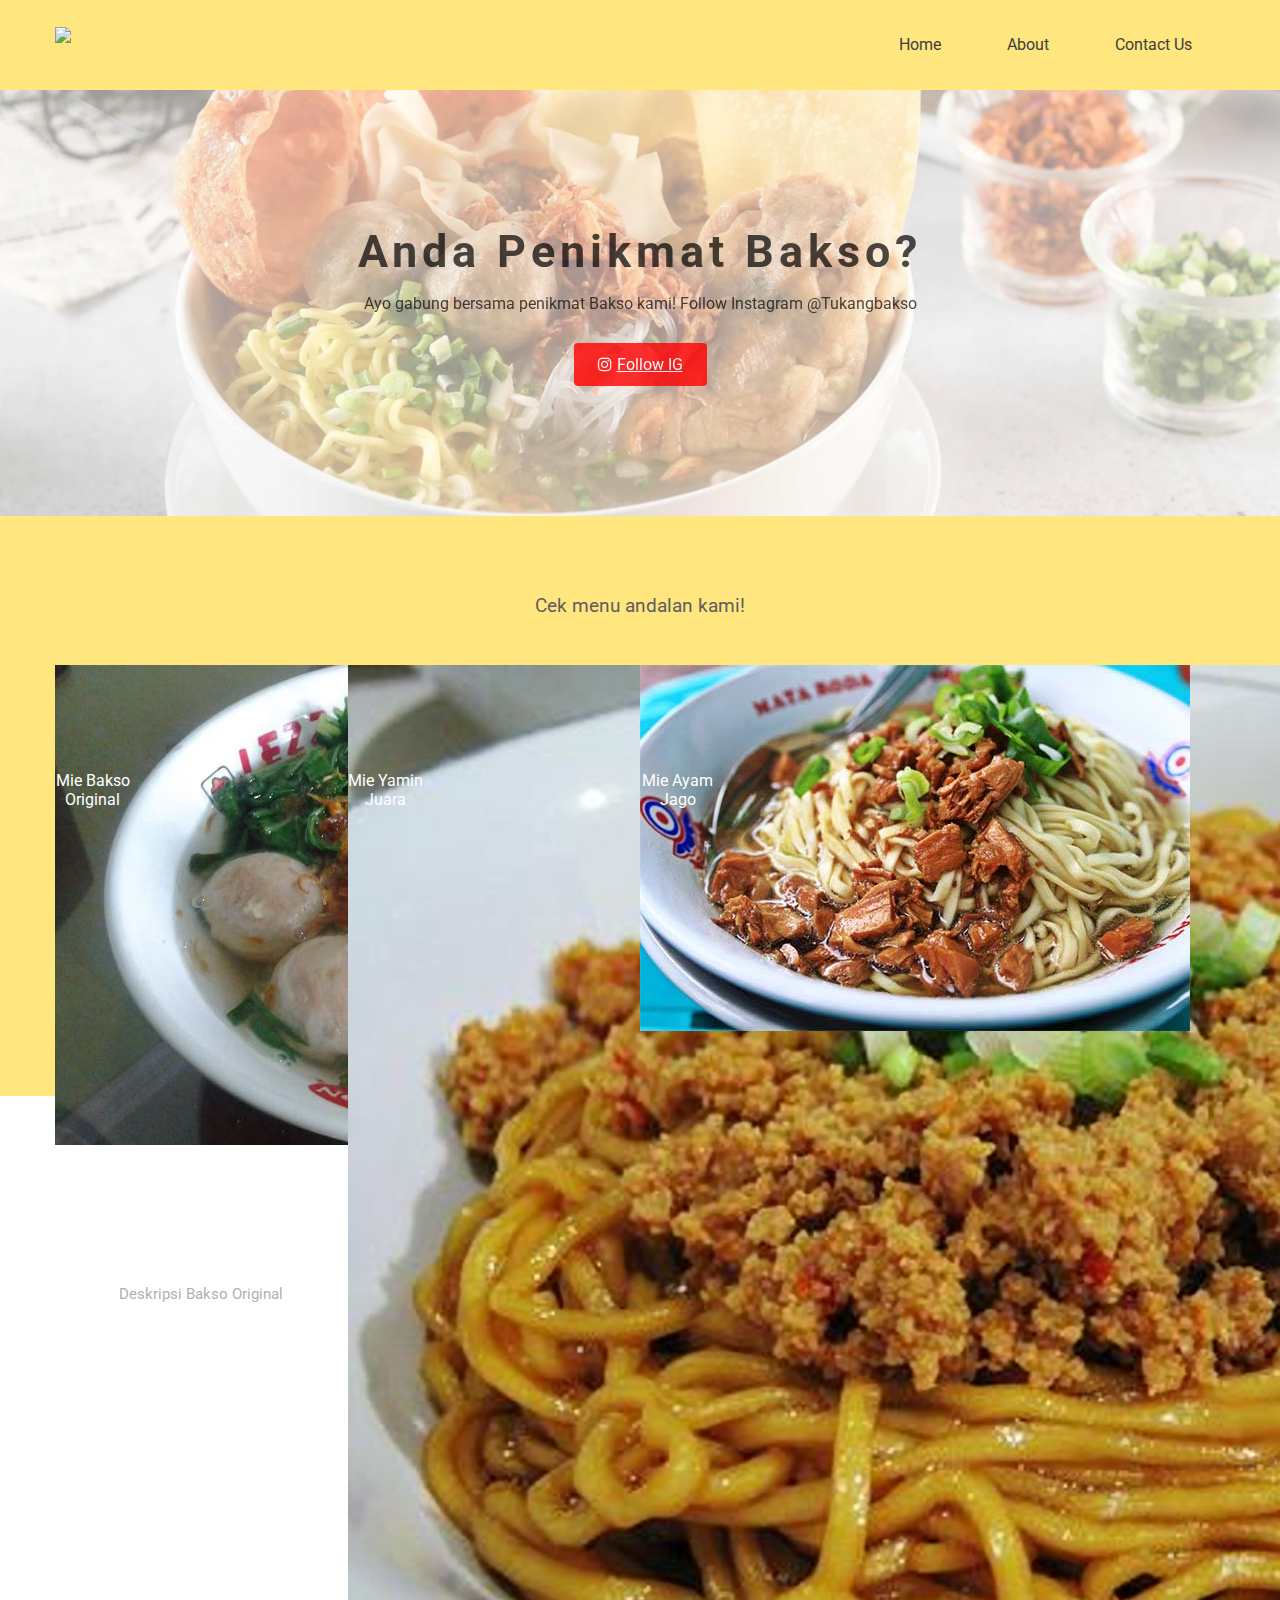
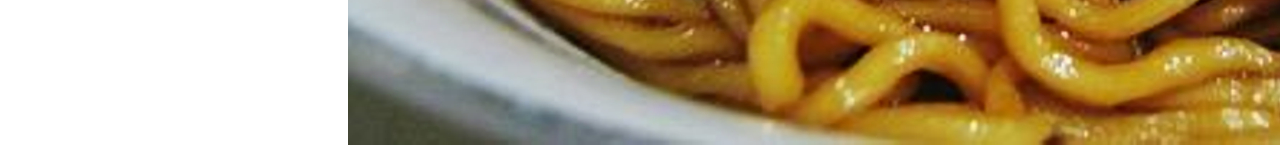
==== index.html @ d098bbc7 "Rename index (1).html to index.html" ====
<!DOCTYPE html>
<html>
  <head>
    <meta charset="utf-8">
    <meta name="viewport" content="width=device-width, initial-scale=1.0">
    <link href="https://fonts.googleapis.com/css2?family=Roboto:ital,wght@0,300;0,400;0,500;1,300;1,400;1,500&display=swap" rel="stylesheet">
    <title>Tukang Bakso</title>
    <link rel="stylesheet" href="stylesheet.css">
    <link rel="stylesheet" href="//maxcdn.bootstrapcdn.com/font-awesome/4.3.0/css/font-awesome.min.css">
  </head>
  <body>
  
  <!-- Awal Bagian Header -->
  <header>
    <div class="container">
      <div class="header-left">
        <img class="logo" src="https://raw.githubusercontent.com/aasyhadi/belajar-git/main/logo_tb.png">
      </div>
      <div class="header-right">
        <a href="#">Home</a>
        <a href="#">About</a>
        <a href="#">Contact Us</a>
      </div>
    </div>
  </header>
  <!-- Akhir Bagian Header -->
  
  <!-- Awal Bagian Hero -->
     <div class="top-wrapper">
        <div class="container">
          <h3>Anda Penikmat Bakso?</h3>
          <p>Ayo gabung bersama penikmat Bakso kami! Follow Instagram @Tukangbakso</p>
          <div class="btn-wrapper">
            <a href="#" class="btn follow"><span class="fa fa-instagram"></span>Follow IG</a>
          </div>
        </div>
     </div>
  <!-- Akhir Bagian Hero -->

  <!-- Awal Bagian Menu Bakso -->
      <div class="menu-wrapper">
        <div class="container">
          <div class="heading">
            <h3>Cek menu andalan kami!</h3>
          </div>
          <div class="menus">
            <div class="menu">
              <div class="menu-icon">
                <img src="Bakso 1.jpg" alt="Image">
                <p>Mie Bakso Original</p>
              </div>
              <p class="txt-contents">Deskripsi Bakso Original</p>
            </div>
            <div class="menu">
              <div class="menu-icon">
                <img src="Yamin.jpg" alt="Image">
                <p>Mie Yamin Juara</p>
              </div>
              <p class="txt-contents">Deskripsi Mie Yamin</p>
            </div>
            <div class="menu">
              <div class="menu-icon">
                <img src="mieayam.jpg" alt="Image">
                <p>Mie Ayam Jago</p>
              </div>
              <p class="txt-contents">Deskripsi Mie Ayam</p>
            </div>

          </div>
        </div>



      </div>
  <!-- Akhir Bagian Menu Bakso -->

  <!-- Awal Bagian Footer -->
	<div class="footer">
		<div class="footer-logo">ALAMAT KEDAI: </div>
		<div class="footer-content">
            <img src="https://stroke-education.org.uk/wp-content/uploads/500x250.gif">
			<p>KEDAI TUKANG BAKSO <br><br>
                Jalan Sudirman No. B12 Kelurahan Thehok, Kecamatan Beringin, Kota Jambi, Provinsi Jambi Kode Pos 36124</p>
		</div>
        <div class="footer-bottom">
            <p>Copyright (c) 2021. DTS Kelompok E14</p>
        </div>
	</div>
  <!-- Akhir Bagian Footer -->

  </body>
</html>
---- stylesheet.css ----
body {
    margin: 0;
    font-family: "roboto", sans-serif;
}

.container {
    max-width: 1170px;
    padding: 0 15px;
    margin: 0 auto;
}

header {
    height: 90px;
    width: 100%;
    background-color: #FFE67F;
    margin-top: 0;
    position:fixed;
    top:0;
    z-index:10;
}

.header-left {
    float: left;
}

.logo {
    width: 264px;
    padding-top: 27px;
}

.header-right {
    float: right;
    font-size: 16px;
}

.header-right a {
    line-height: 23px;
    padding: 33px 33px;
    color: #3D3D3D;
    display: block;
    float: left;
    transition: all 0.5s;
    text-decoration: none;
}

.header-right a:hover {
    background-color: rgba(255, 166, 0, 0.3);
}

.top-wrapper{
    padding: 180px 0 100px 0;
    background-image: url(Hero.svg);
    background-size: cover;
    color: black;
    text-align: center;
}

.top-wrapper h3 {
    opacity: 0.7;
    font-size: 45px;
    letter-spacing: 5px;
    margin-bottom: 10px;
  }
  
  .top-wrapper p {
    opacity: 0.7;
    margin-bottom: 3px;
  }
  
  .btn-wrapper {
    margin: 30px 0;
  }
  
  .follow {
    background-color: red;
  }

  .btn {
    padding: 12px 24px;
    color: white;
    display: inline-block;
    opacity: 0.8;
    border-radius: 4px;
  }
  
  .btn:hover {
    opacity: 1;
  }
  
  .fa {
    margin-right: 5px;
  }

  .menu-wrapper {
    height: 500px;
    padding-bottom: 80px;
    background-color: #FFE67F; 
    text-align: center;
  }
  
  .heading {
    padding-top: 60px;
    padding-bottom: 30px;
    color: #5f5d60;
  }
  
  .heading h2 {
    font-weight: normal;
  }
  
  .menu {
    float: left;
    width: 25%;
  }
  
  .menu-icon {
    position: relative;
    height: 600px;
    width: 300px;
  }
  
  .menu-icon p {
    position: absolute;
    top: 90px;
    width: 25%;
    color: white;
  }
  
  .txt-contents {
    width: 80%;
    display: inline-block;
    margin-top: 20px;
    font-size: 15px;
    color: #b3aeb5;
  }
  
  .heading h3 {
    font-weight: normal;
.footer {
    position: absolute;
    height: 437px;
    left: 0px;
    right: 0px;
    top: 1087px;
}
.footer-logo {
    position: absolute;
    height: 30px;
    left:0px;
    right:0px;
    top: 1087px;
	font-size: 26px;
    text-align: center;
}
.footer-content img {
    position:absolute;
    width: 500px;
    height: 250px;
    left: 150px;
    top: 1151px;
}
.footer-content p {
    position: absolute;
    width: 357px;
    height: 142px;
    left: 700px;
    top: 1180px;
    font-size:20px;
}
.footer-bottom {
    position:absolute;
    top:1464px;
    left:0px;
    right:0px;
    height:60px;
	background-color: #CCCCCC;
}
.footer-bottom P {
	font-size: 18px;
    text-align: center;
}
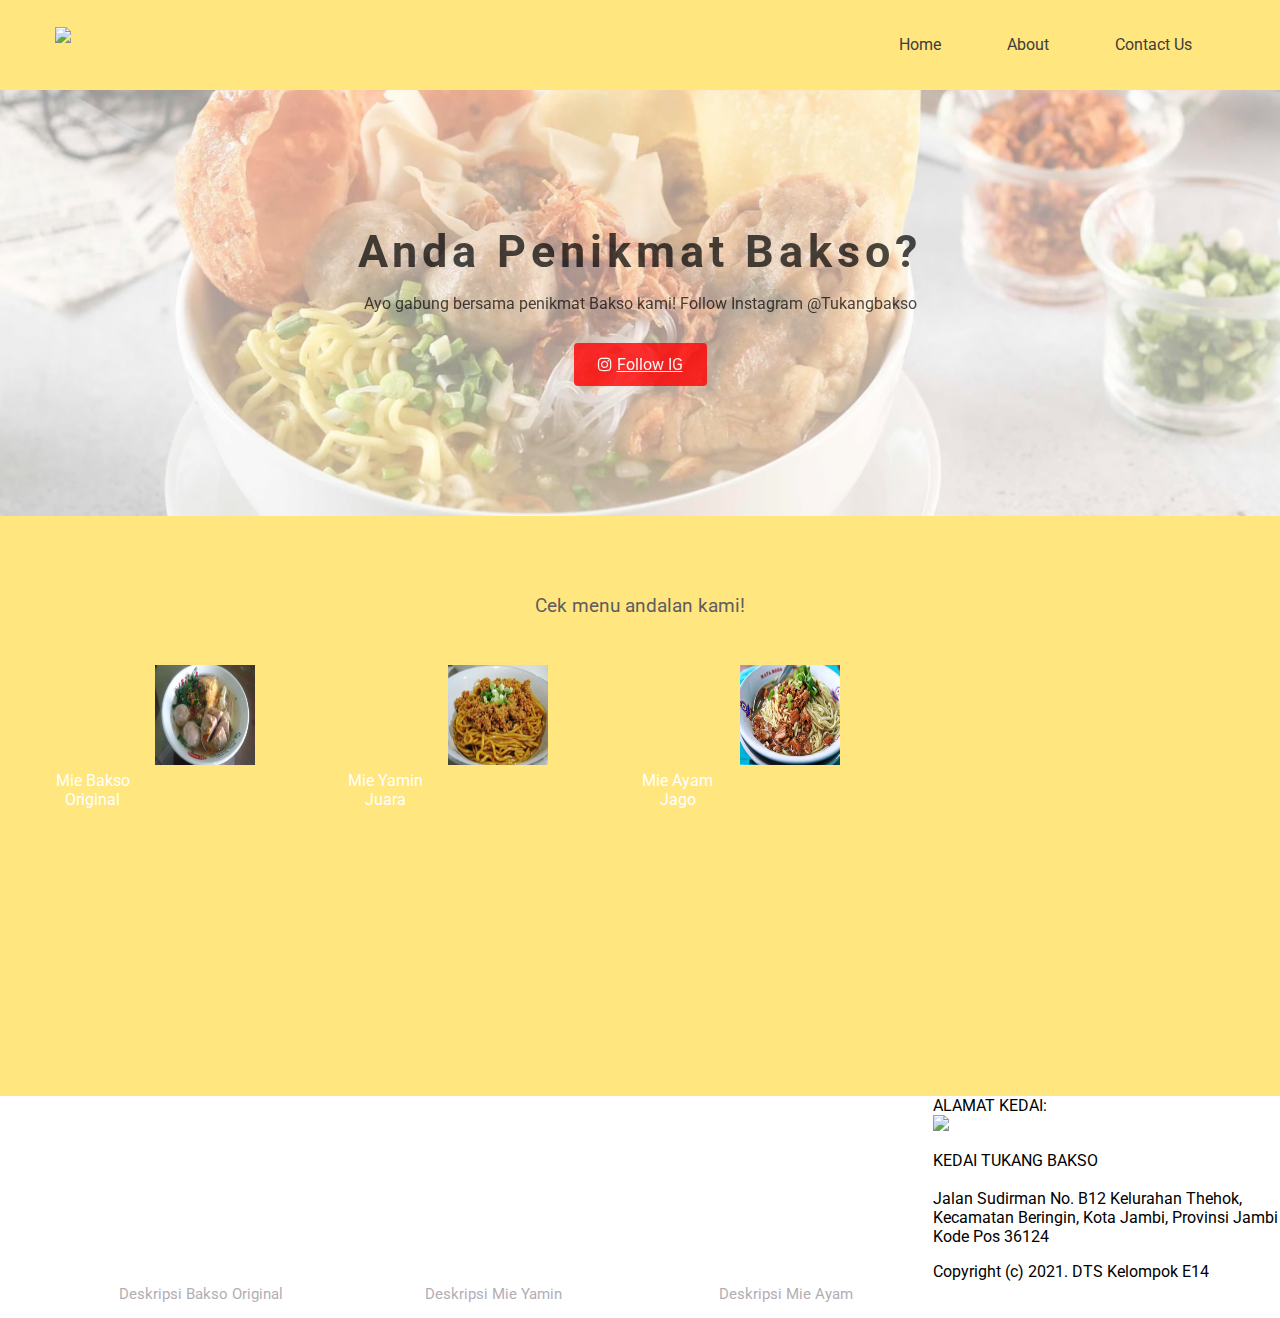
==== commit 57cecffa: "Menggati width="100" height="100" pada gambar" ====
--- a/index.html
+++ b/index.html
@@ -46,21 +46,21 @@
           <div class="menus">
             <div class="menu">
               <div class="menu-icon">
-                <img src="Bakso 1.jpg" alt="Image">
+                <img src="Bakso 1.jpg" alt="Image" width="100" height="100">
                 <p>Mie Bakso Original</p>
               </div>
               <p class="txt-contents">Deskripsi Bakso Original</p>
             </div>
             <div class="menu">
               <div class="menu-icon">
-                <img src="Yamin.jpg" alt="Image">
+                <img src="Yamin.jpg" alt="Image" width="100" height="100">
                 <p>Mie Yamin Juara</p>
               </div>
               <p class="txt-contents">Deskripsi Mie Yamin</p>
             </div>
             <div class="menu">
               <div class="menu-icon">
-                <img src="mieayam.jpg" alt="Image">
+                <img src="mieayam.jpg" alt="Image" width="100" height="100">
                 <p>Mie Ayam Jago</p>
               </div>
               <p class="txt-contents">Deskripsi Mie Ayam</p>
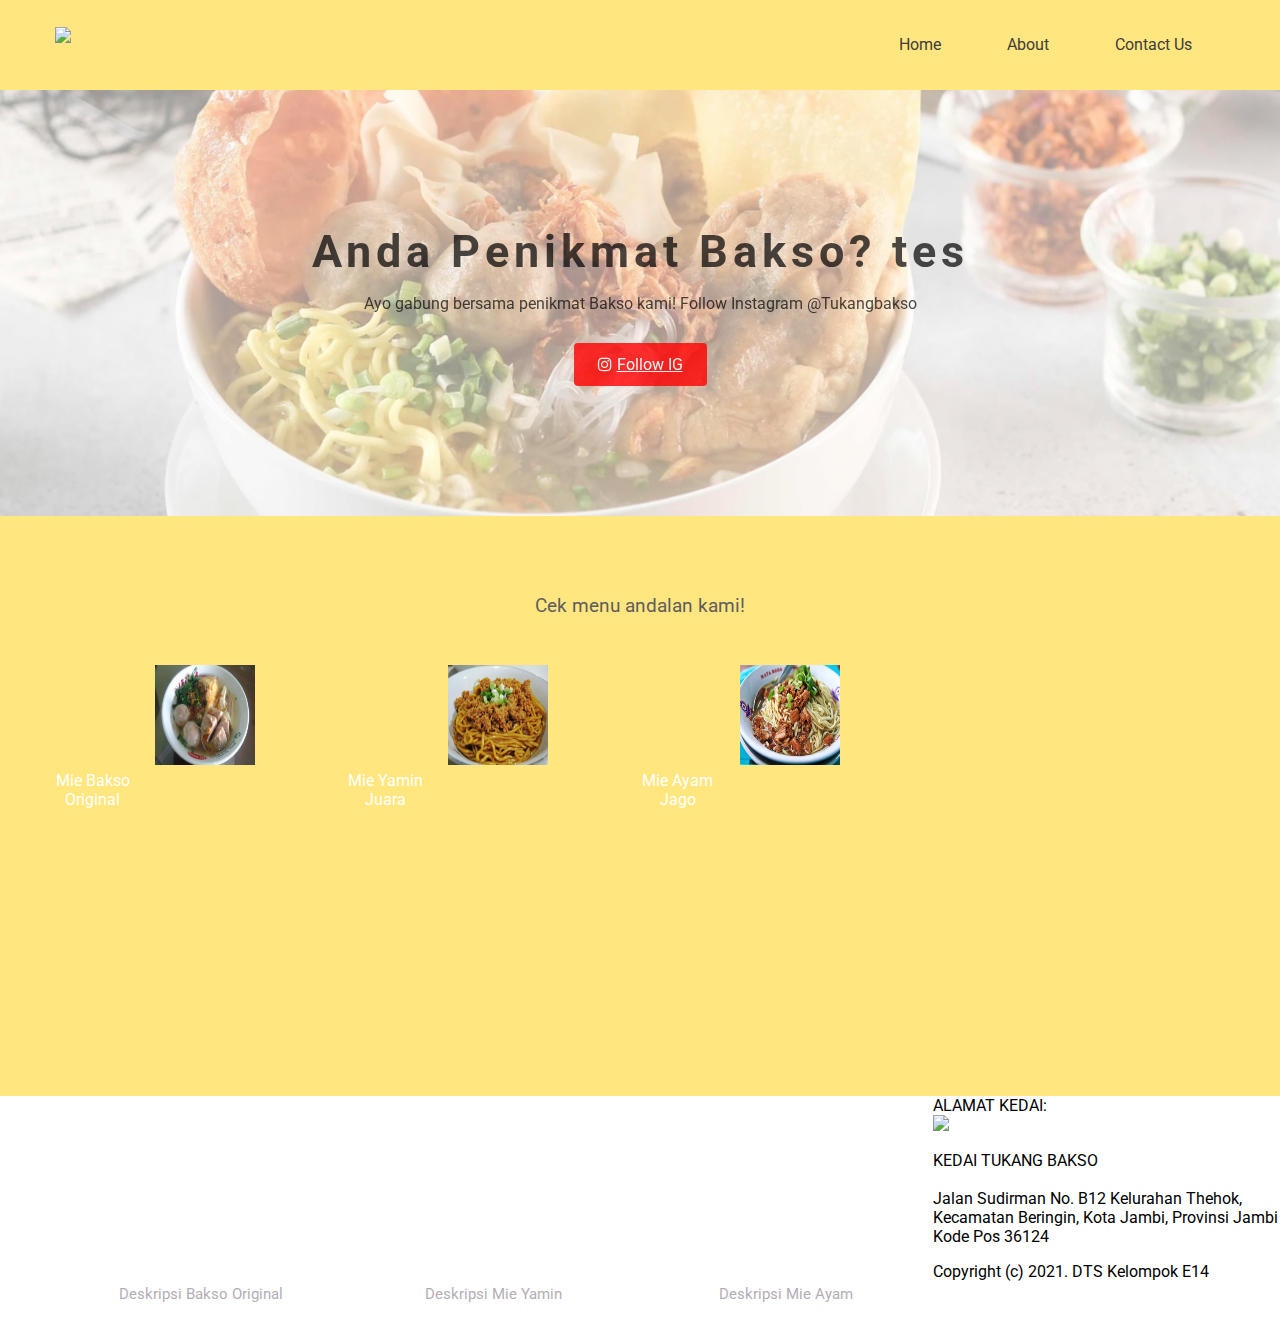
==== commit 1e180866: "Update index.html" ====
--- a/index.html
+++ b/index.html
@@ -28,7 +28,7 @@
   <!-- Awal Bagian Hero -->
      <div class="top-wrapper">
         <div class="container">
-          <h3>Anda Penikmat Bakso?</h3>
+          <h3>Anda Penikmat Bakso? tes</h3>
           <p>Ayo gabung bersama penikmat Bakso kami! Follow Instagram @Tukangbakso</p>
           <div class="btn-wrapper">
             <a href="#" class="btn follow"><span class="fa fa-instagram"></span>Follow IG</a>
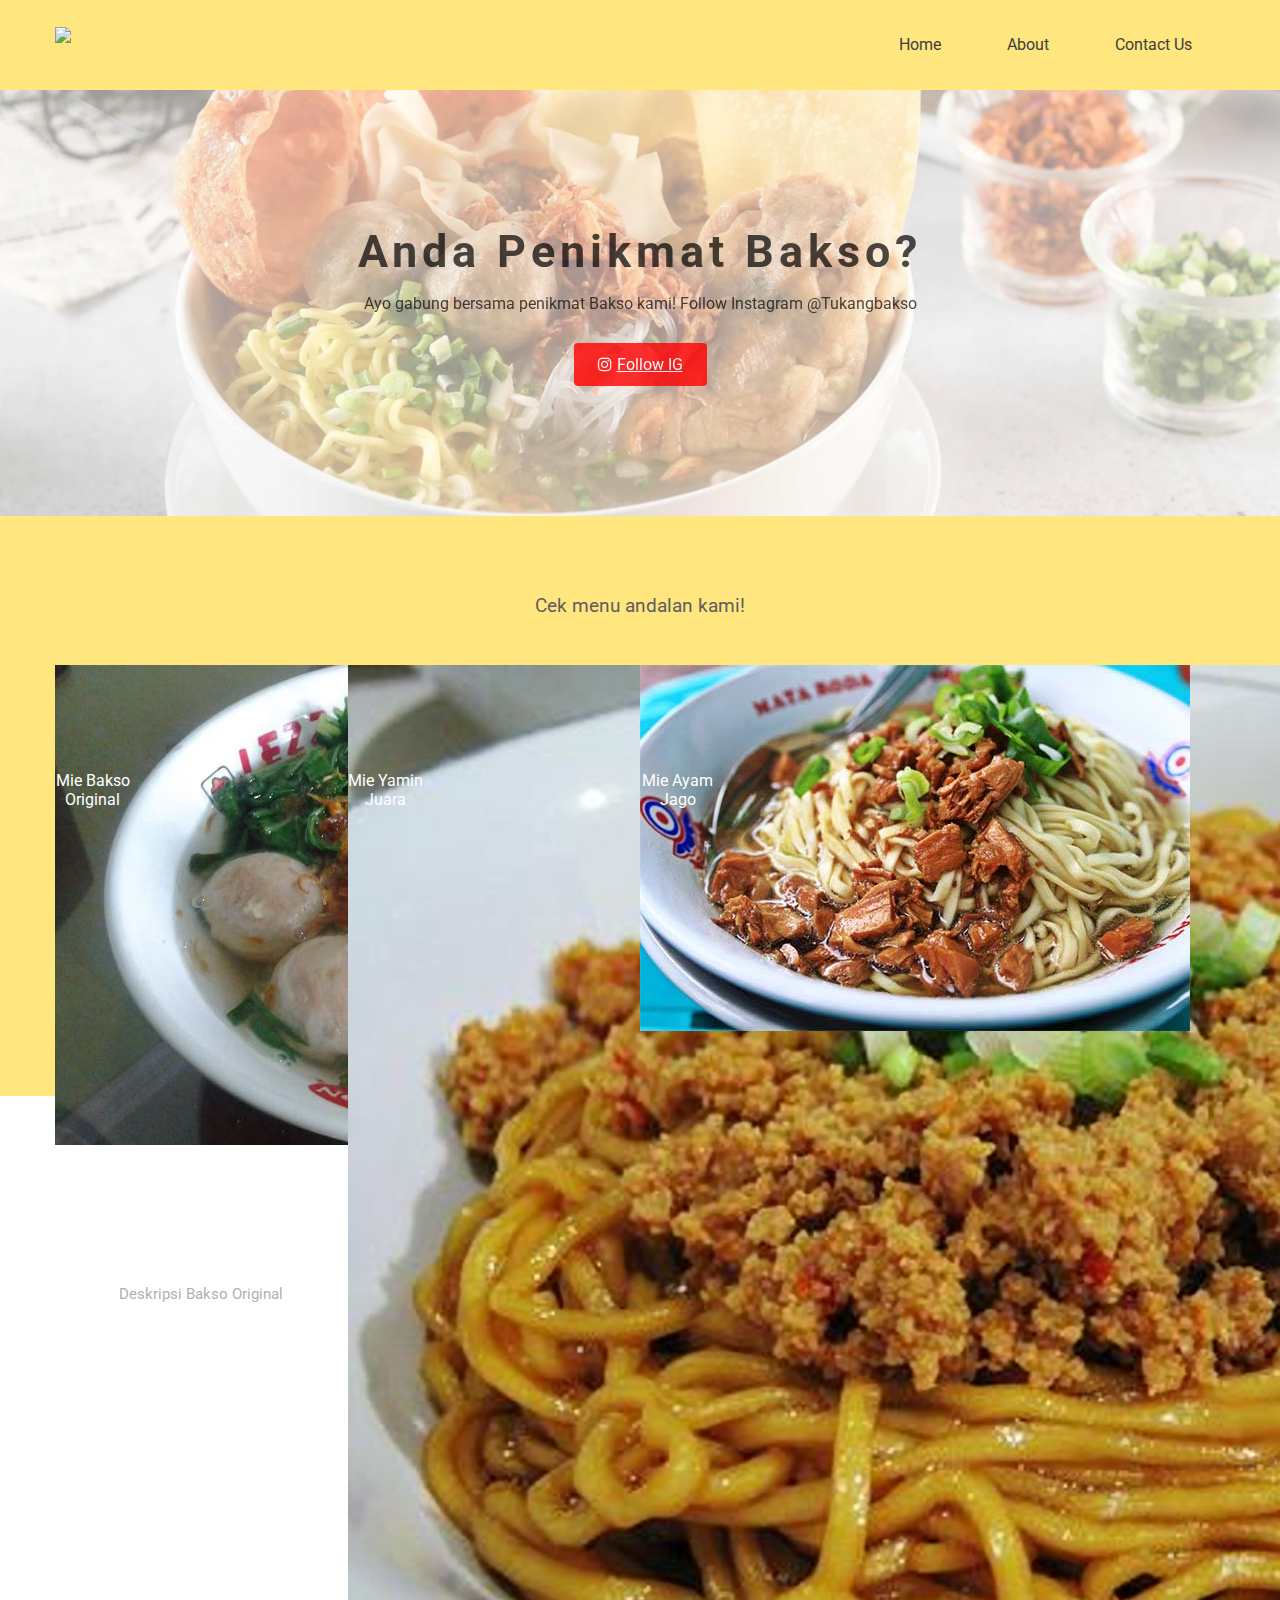
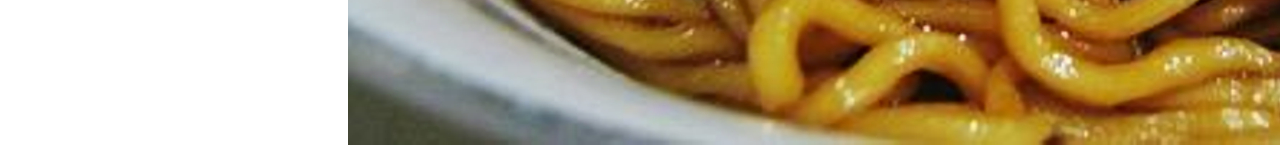
==== commit 4938a693: "Rename index (1).html to index.html" ====
--- a/index.html
+++ b/index.html
@@ -28,7 +28,7 @@
   <!-- Awal Bagian Hero -->
      <div class="top-wrapper">
         <div class="container">
-          <h3>Anda Penikmat Bakso? tes</h3>
+          <h3>Anda Penikmat Bakso?</h3>
           <p>Ayo gabung bersama penikmat Bakso kami! Follow Instagram @Tukangbakso</p>
           <div class="btn-wrapper">
             <a href="#" class="btn follow"><span class="fa fa-instagram"></span>Follow IG</a>
@@ -46,21 +46,21 @@
           <div class="menus">
             <div class="menu">
               <div class="menu-icon">
-                <img src="Bakso 1.jpg" alt="Image" width="100" height="100">
+                <img src="Bakso 1.jpg" alt="Image">
                 <p>Mie Bakso Original</p>
               </div>
               <p class="txt-contents">Deskripsi Bakso Original</p>
             </div>
             <div class="menu">
               <div class="menu-icon">
-                <img src="Yamin.jpg" alt="Image" width="100" height="100">
+                <img src="Yamin.jpg" alt="Image">
                 <p>Mie Yamin Juara</p>
               </div>
               <p class="txt-contents">Deskripsi Mie Yamin</p>
             </div>
             <div class="menu">
               <div class="menu-icon">
-                <img src="mieayam.jpg" alt="Image" width="100" height="100">
+                <img src="mieayam.jpg" alt="Image">
                 <p>Mie Ayam Jago</p>
               </div>
               <p class="txt-contents">Deskripsi Mie Ayam</p>
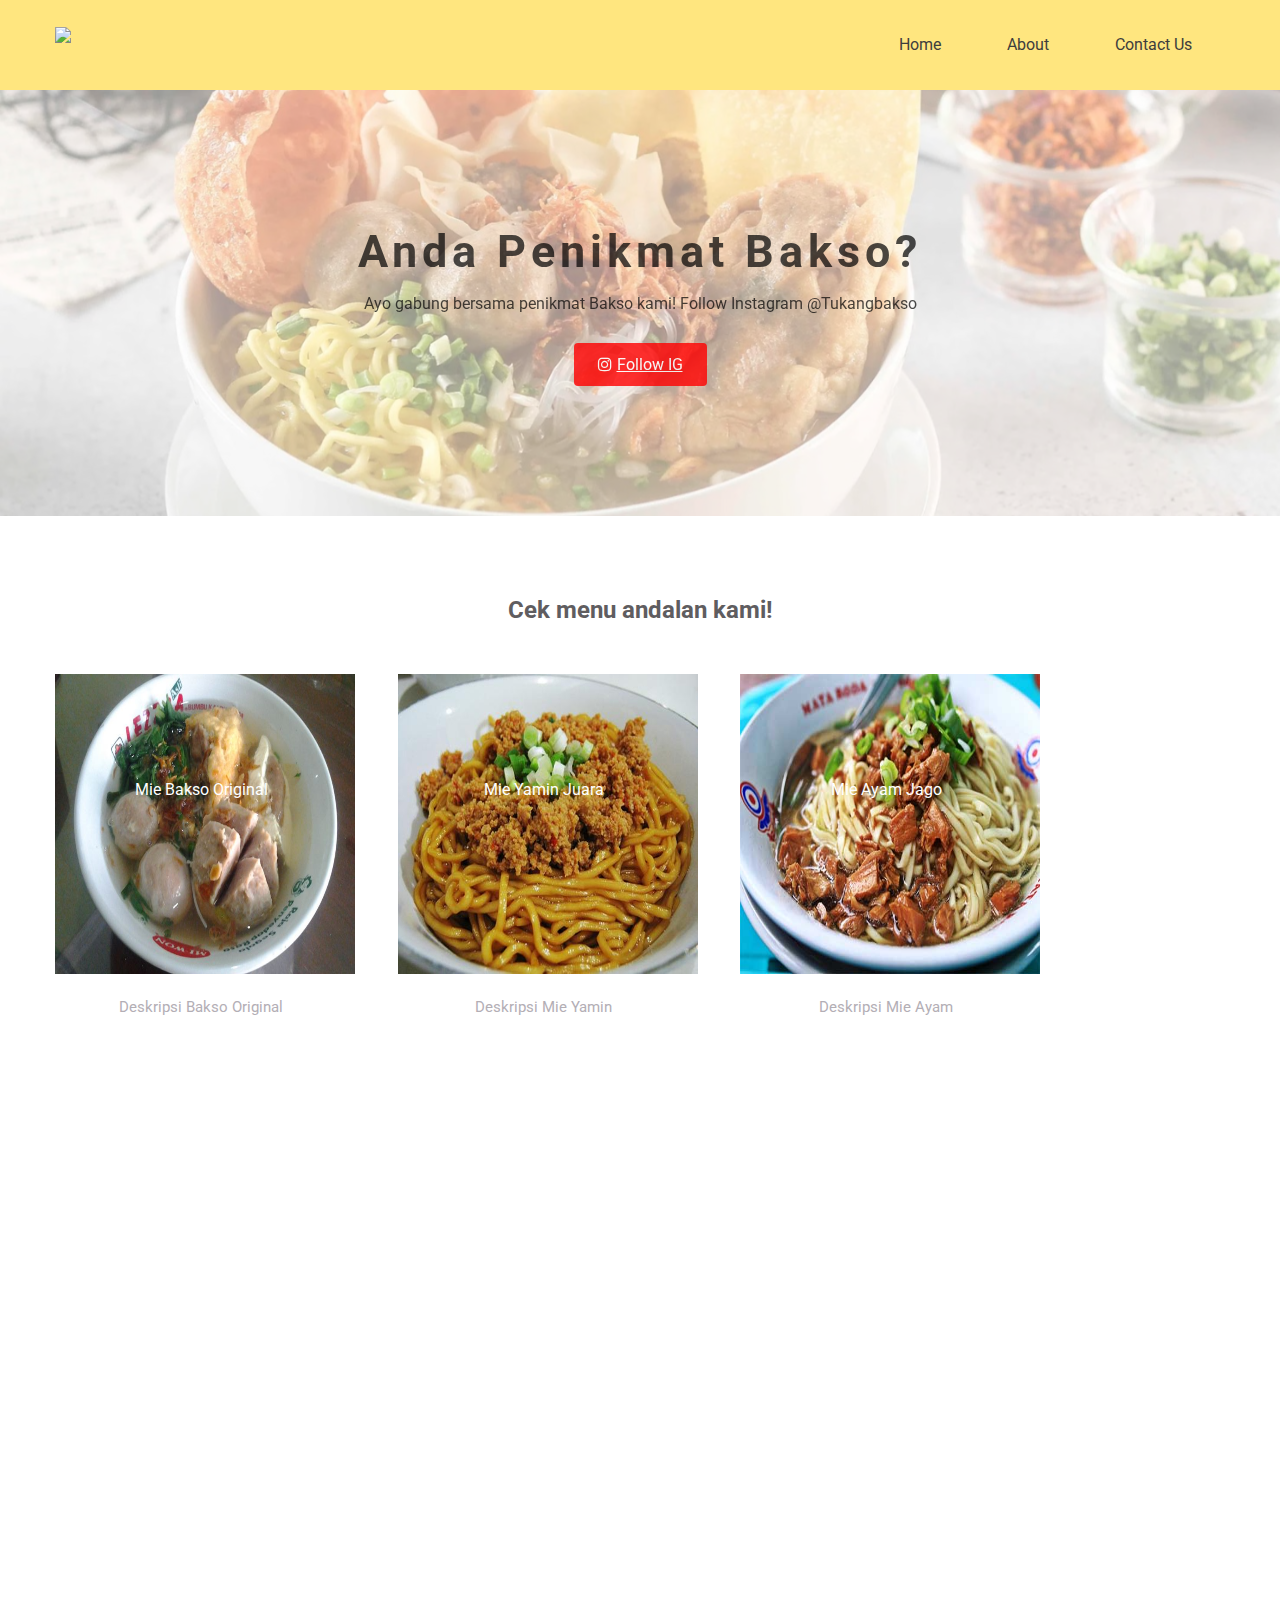
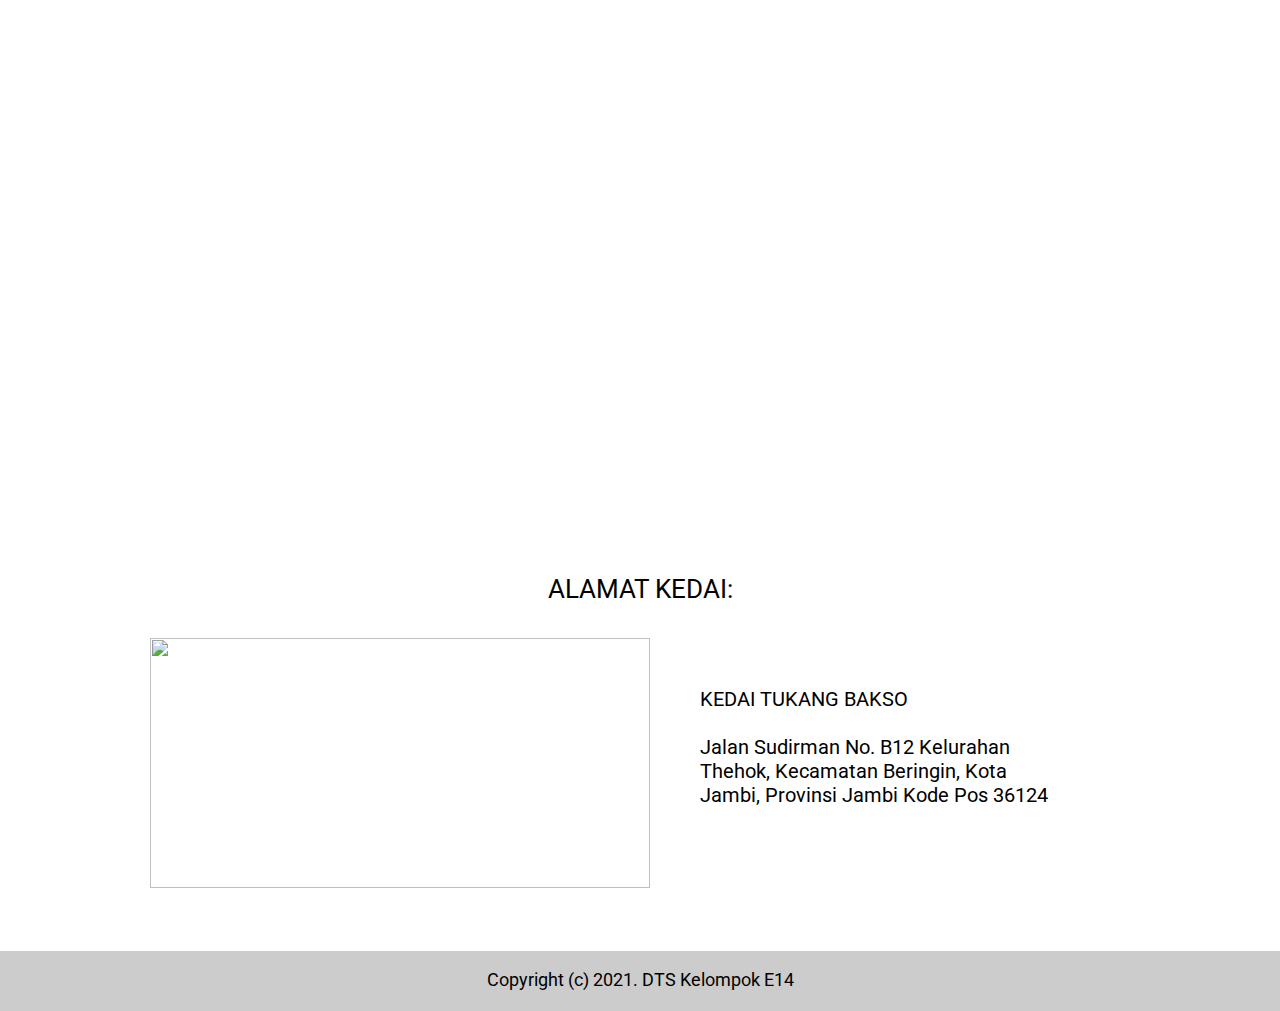
==== commit 6945026f: "Rename index (1).html to index.html" ====
--- a/index.html
+++ b/index.html
@@ -41,26 +41,27 @@
       <div class="menu-wrapper">
         <div class="container">
           <div class="heading">
-            <h3>Cek menu andalan kami!</h3>
+            <h2>Cek menu andalan kami!</h2>
           </div>
           <div class="menus">
             <div class="menu">
               <div class="menu-icon">
-                <img src="Bakso 1.jpg" alt="Image">
                 <p>Mie Bakso Original</p>
+                <img src="Bakso 1.jpg" alt="Image" height="300" width="300">
+                
               </div>
               <p class="txt-contents">Deskripsi Bakso Original</p>
             </div>
             <div class="menu">
               <div class="menu-icon">
-                <img src="Yamin.jpg" alt="Image">
+                <img src="Yamin.jpg" alt="Image" height="300" width="300">
                 <p>Mie Yamin Juara</p>
               </div>
               <p class="txt-contents">Deskripsi Mie Yamin</p>
             </div>
             <div class="menu">
               <div class="menu-icon">
-                <img src="mieayam.jpg" alt="Image">
+                <img src="mieayam.jpg" alt="Image" height="300" width="300">
                 <p>Mie Ayam Jago</p>
               </div>
               <p class="txt-contents">Deskripsi Mie Ayam</p>
--- a/stylesheet.css
+++ b/stylesheet.css
@@ -94,7 +94,7 @@
   .menu-wrapper {
     height: 500px;
     padding-bottom: 80px;
-    background-color: #FFE67F; 
+    background-color: #fff; 
     text-align: center;
   }
   
@@ -105,24 +105,25 @@
   }
   
   .heading h2 {
-    font-weight: normal;
+    font-weight: bold;
   }
   
   .menu {
     float: left;
     width: 25%;
+    margin-right: 50px;
+    align-items: center;
   }
   
   .menu-icon {
     position: relative;
-    height: 600px;
-    width: 300px;
+  
   }
   
   .menu-icon p {
     position: absolute;
     top: 90px;
-    width: 25%;
+    width: 100%;
     color: white;
   }
   
@@ -134,8 +135,7 @@
     color: #b3aeb5;
   }
   
-  .heading h3 {
-    font-weight: normal;
+  
 .footer {
     position: absolute;
     height: 437px;
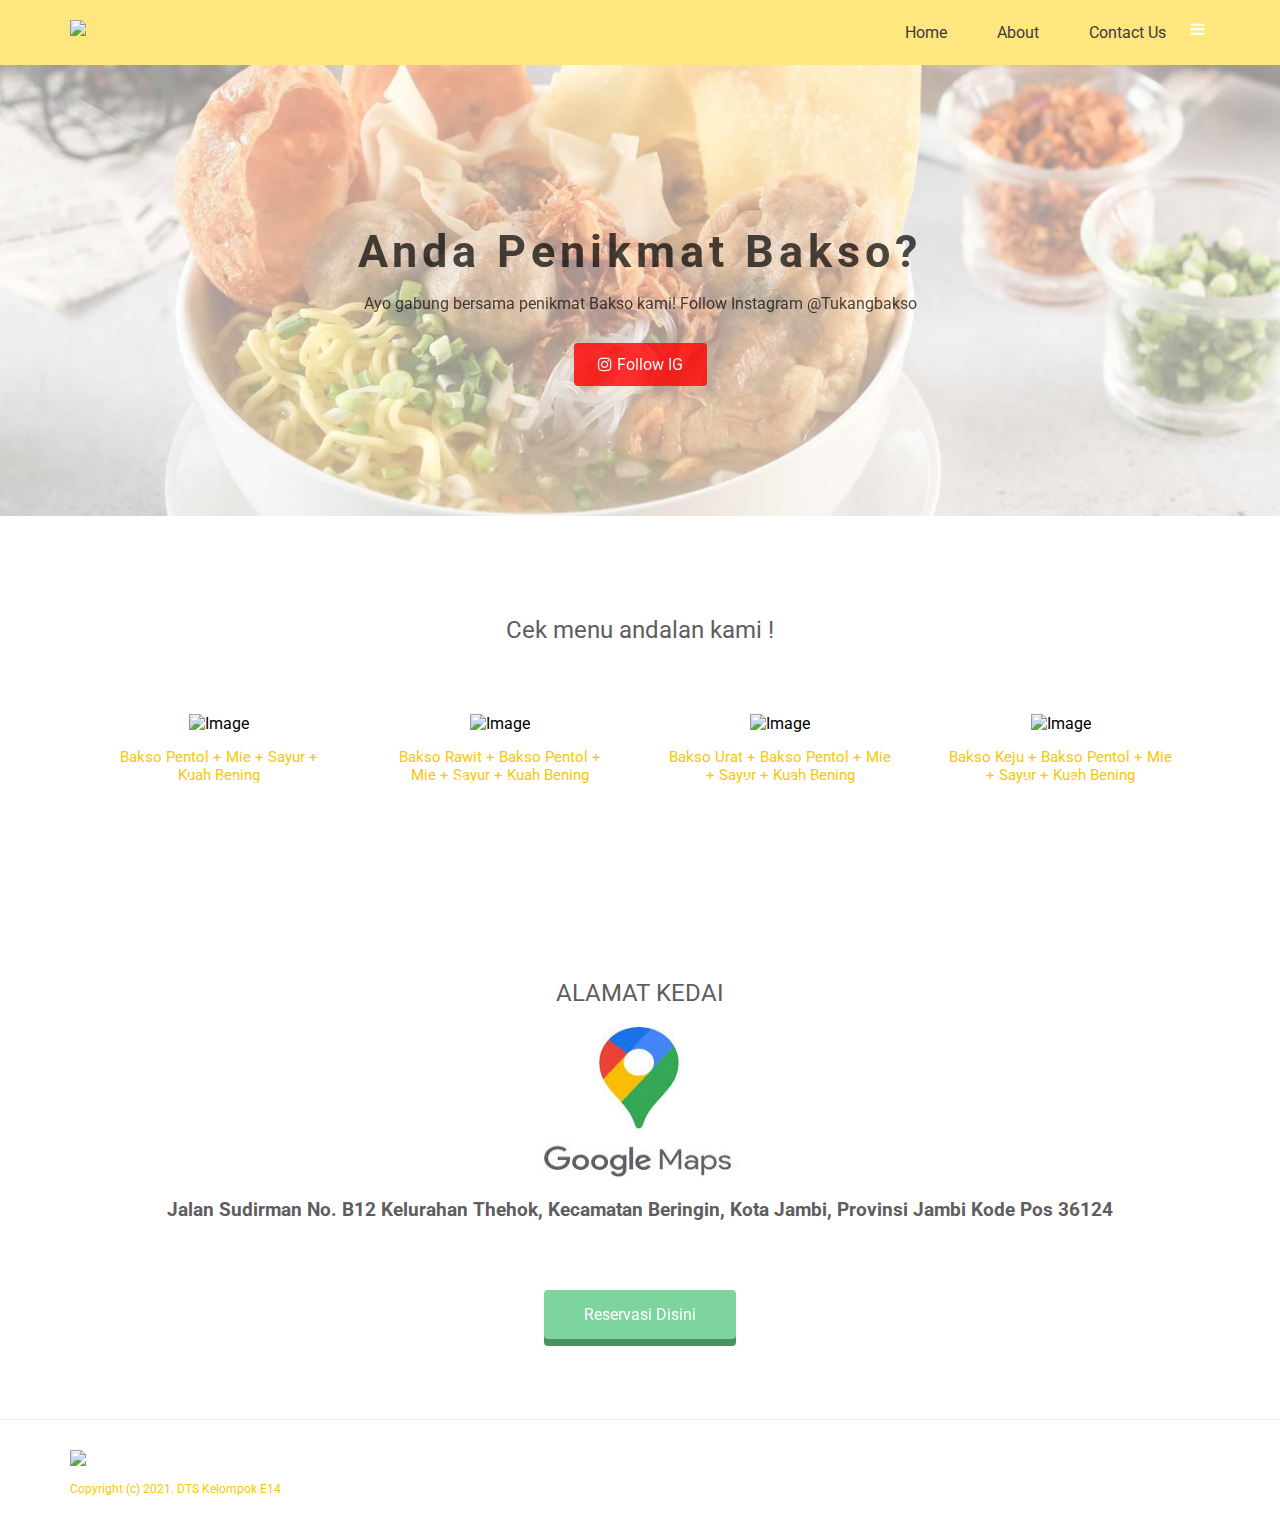
==== commit 661bf6d7: "Rename index (1).html to index.html" ====
--- a/index.html
+++ b/index.html
@@ -1,21 +1,25 @@
 <!DOCTYPE html>
 <html>
-  <head>
-    <meta charset="utf-8">
-    <meta name="viewport" content="width=device-width, initial-scale=1.0">
-    <link href="https://fonts.googleapis.com/css2?family=Roboto:ital,wght@0,300;0,400;0,500;1,300;1,400;1,500&display=swap" rel="stylesheet">
-    <title>Tukang Bakso</title>
-    <link rel="stylesheet" href="stylesheet.css">
-    <link rel="stylesheet" href="//maxcdn.bootstrapcdn.com/font-awesome/4.3.0/css/font-awesome.min.css">
-  </head>
-  <body>
-  
+
+<head>
+  <meta charset="utf-8">
+  <meta name="viewport" content="width=device-width, initial-scale=1.0">
+  <link href="https://fonts.googleapis.com/css2?family=Roboto:ital,wght@0,300;0,400;0,500;1,300;1,400;1,500&display=swap"
+    rel="stylesheet">
+  <title>Tukang Bakso</title>
+  <link rel="stylesheet" href="stylesheet.css">
+  <link rel="stylesheet" href="//maxcdn.bootstrapcdn.com/font-awesome/4.3.0/css/font-awesome.min.css">
+</head>
+
+<body>
+
   <!-- Awal Bagian Header -->
   <header>
     <div class="container">
       <div class="header-left">
         <img class="logo" src="https://raw.githubusercontent.com/aasyhadi/belajar-git/main/logo_tb.png">
       </div>
+      <span class="fa fa-bars menu-icon"></span>
       <div class="header-right">
         <a href="#">Home</a>
         <a href="#">About</a>
@@ -24,70 +28,79 @@
     </div>
   </header>
   <!-- Akhir Bagian Header -->
-  
+
   <!-- Awal Bagian Hero -->
-     <div class="top-wrapper">
-        <div class="container">
-          <h3>Anda Penikmat Bakso?</h3>
-          <p>Ayo gabung bersama penikmat Bakso kami! Follow Instagram @Tukangbakso</p>
-          <div class="btn-wrapper">
-            <a href="#" class="btn follow"><span class="fa fa-instagram"></span>Follow IG</a>
-          </div>
-        </div>
-     </div>
+  <div class="top-wrapper">
+    <div class="container">
+      <h3>Anda Penikmat Bakso?</h3>
+      <p>Ayo gabung bersama penikmat Bakso kami! Follow Instagram @Tukangbakso</p>
+      <div class="btn-wrapper">
+        <a href="#" class="btn follow"><span class="fa fa-instagram"></span>Follow IG</a>
+      </div>
+    </div>
+  </div>
   <!-- Akhir Bagian Hero -->
 
   <!-- Awal Bagian Menu Bakso -->
-      <div class="menu-wrapper">
-        <div class="container">
-          <div class="heading">
-            <h2>Cek menu andalan kami!</h2>
+  <div class="food-wrapper">
+    <div class="container">
+      <div class="heading">
+        <h2>Cek menu andalan kami !</h2>
+      </div>
+      <div class="foods">
+        <div class="food">
+          <div class="food-icon">
+            <img src="https://b.zmtcdn.com/data/pictures/chains/9/18536409/bdfe501c6e5369adbf148a2e033ae5b9.jpg?fit=around%7C200%3A200&crop=200%3A200%3B%2A%2C%2A" alt="Image" height="200" width="200">
+            <p>Bakso Original</p>
           </div>
-          <div class="menus">
-            <div class="menu">
-              <div class="menu-icon">
-                <p>Mie Bakso Original</p>
-                <img src="Bakso 1.jpg" alt="Image" height="300" width="300">
-                
-              </div>
-              <p class="txt-contents">Deskripsi Bakso Original</p>
-            </div>
-            <div class="menu">
-              <div class="menu-icon">
-                <img src="Yamin.jpg" alt="Image" height="300" width="300">
-                <p>Mie Yamin Juara</p>
-              </div>
-              <p class="txt-contents">Deskripsi Mie Yamin</p>
-            </div>
-            <div class="menu">
-              <div class="menu-icon">
-                <img src="mieayam.jpg" alt="Image" height="300" width="300">
-                <p>Mie Ayam Jago</p>
-              </div>
-              <p class="txt-contents">Deskripsi Mie Ayam</p>
-            </div>
-
+          <p class="txt-contents">Bakso Pentol + Mie + Sayur + Kuah Bening</p>
+        </div>
+        <div class="food">
+          <div class="food-icon">
+            <img src="https://b.zmtcdn.com/data/pictures/chains/9/18536409/3d140b4cc08a508a75130bc141b97574.jpg?fit=around%7C200%3A200&crop=200%3A200%3B%2A%2C%2A" alt="Image" height="200" width="200">
+            <p>Bakso Rawit</p>
           </div>
+          <p class="txt-contents">Bakso Rawit + Bakso Pentol + Mie + Sayur + Kuah Bening</p>
         </div>
-
-
-
+        <div class="food">
+          <div class="food-icon">
+            <img src="https://b.zmtcdn.com/data/pictures/chains/9/18536409/3f69c5b811aeb2ebde3c7e55ac976f2c.jpg?fit=around%7C200%3A200&crop=200%3A200%3B%2A%2C%2A" alt="Image" height="200" width="200">
+            <p>Bakso Urat</p>
+          </div>
+          <p class="txt-contents">Bakso Urat + Bakso Pentol + Mie + Sayur + Kuah Bening</p>
+        </div>
+        <div class="food">
+        <div class="food-icon">
+          <img src="https://b.zmtcdn.com/data/pictures/chains/9/18536409/936c7b3039d1defd14c4d911d2f5aba5.jpg?fit=around%7C200%3A200&crop=200%3A200%3B%2A%2C%2A" alt="Image" height="200" width="200">
+          <p>Bakso Keju</p>
+        </div>
+          <p class="txt-contents">Bakso Keju + Bakso Pentol + Mie + Sayur + Kuah Bening</p>
+        </div>
       </div>
+        <div class="clear"></div>
+      </div>
+    </div>
+  </div>
   <!-- Akhir Bagian Menu Bakso -->
 
-  <!-- Awal Bagian Footer -->
-	<div class="footer">
-		<div class="footer-logo">ALAMAT KEDAI: </div>
-		<div class="footer-content">
-            <img src="https://stroke-education.org.uk/wp-content/uploads/500x250.gif">
-			<p>KEDAI TUKANG BAKSO <br><br>
-                Jalan Sudirman No. B12 Kelurahan Thehok, Kecamatan Beringin, Kota Jambi, Provinsi Jambi Kode Pos 36124</p>
-		</div>
-        <div class="footer-bottom">
-            <p>Copyright (c) 2021. DTS Kelompok E14</p>
-        </div>
-	</div>
-  <!-- Akhir Bagian Footer -->
+  <div class="address-wrapper">
+    <div class="container">
+       <div class="heading">
+       <h2> ALAMAT KEDAI </h2>
+        <img src="alamat.jpg">
+         <h3> Jalan Sudirman No. B12 Kelurahan Thehok, Kecamatan Beringin, Kota Jambi, Provinsi Jambi Kode Pos 36124 </h3>
+      </div>
+      <span class="btn message">Reservasi Disini</span>
+    </div>
+  </div>
 
+  <!-- Footer-->
+  <footer>
+    <div class="container">
+      <img src="https://raw.githubusercontent.com/aasyhadi/belajar-git/main/logo_tb.png">
+      <p>Copyright (c) 2021. DTS Kelompok E14</p>
+    </div>
+  </footer>
   </body>
+
 </html>
--- a/stylesheet.css
+++ b/stylesheet.css
@@ -1,183 +1,194 @@
+* {
+  box-sizing: border-box;
+}
+
 body {
-    margin: 0;
-    font-family: "roboto", sans-serif;
+  margin: 0;
+  font-family: "roboto", sans-serif;
+}
+
+a {
+  text-decoration: none;
+}
+
+.clear {
+  clear: left;
 }
 
 .container {
-    max-width: 1170px;
-    padding: 0 15px;
-    margin: 0 auto;
+  max-width: 1170px;
+  width: 100%;
+  padding: 0 15px;
+  margin: 0 auto;
 }
 
 header {
-    height: 90px;
-    width: 100%;
-    background-color: #FFE67F;
-    margin-top: 0;
-    position:fixed;
-    top:0;
-    z-index:10;
+  height: 65px;
+  width: 100%;
+  background-color: #FFE67F;
+  position: fixed;
+  top: 0;
+  z-index: 10;
 }
 
 .header-left {
-    float: left;
+  float: left;
 }
 
 .logo {
-    width: 264px;
-    padding-top: 27px;
+  width: 200px;
+  padding-top: 20px;
 }
 
 .header-right {
-    float: right;
-    font-size: 16px;
+  float: right;
+  font-size: -25px;
 }
 
 .header-right a {
-    line-height: 23px;
-    padding: 33px 33px;
-    color: #3D3D3D;
-    display: block;
-    float: left;
-    transition: all 0.5s;
-    text-decoration: none;
+  line-height: 65px;
+  padding: 0 25px;
+  color: #3D3D3D;
+  display: block;
+  float: left;
+  transition: all 0.5s;
 }
 
 .header-right a:hover {
-    background-color: rgba(255, 166, 0, 0.3);
+  background-color: rgba(255, 166, 0, 0.3);
 }
 
-.top-wrapper{
-    padding: 180px 0 100px 0;
-    background-image: url(Hero.svg);
-    background-size: cover;
-    color: black;
-    text-align: center;
+.menu-icon {
+  color: white;
+  float: right;
+  font-size: 25px;
+  padding: 21px 0;
+  display: none;
+}
+
+.top-wrapper {
+  padding: 180px 0 100px 0;
+  background-image: url(Hero.svg);
+  background-size: cover;
+  color: black;
+  text-align: center;
 }
 
 .top-wrapper h3 {
-    opacity: 0.7;
-    font-size: 45px;
-    letter-spacing: 5px;
-    margin-bottom: 10px;
-  }
-  
-  .top-wrapper p {
-    opacity: 0.7;
-    margin-bottom: 3px;
-  }
-  
-  .btn-wrapper {
-    margin: 30px 0;
-  }
-  
-  .follow {
-    background-color: red;
-  }
-
-  .btn {
-    padding: 12px 24px;
-    color: white;
-    display: inline-block;
-    opacity: 0.8;
-    border-radius: 4px;
-  }
-  
-  .btn:hover {
-    opacity: 1;
-  }
-  
-  .fa {
-    margin-right: 5px;
-  }
-
-  .menu-wrapper {
-    height: 500px;
-    padding-bottom: 80px;
-    background-color: #fff; 
-    text-align: center;
-  }
-  
-  .heading {
-    padding-top: 60px;
-    padding-bottom: 30px;
-    color: #5f5d60;
-  }
-  
-  .heading h2 {
-    font-weight: bold;
-  }
-  
-  .menu {
-    float: left;
-    width: 25%;
-    margin-right: 50px;
-    align-items: center;
-  }
-  
-  .menu-icon {
-    position: relative;
-  
-  }
-  
-  .menu-icon p {
-    position: absolute;
-    top: 90px;
-    width: 100%;
-    color: white;
-  }
-  
-  .txt-contents {
-    width: 80%;
-    display: inline-block;
-    margin-top: 20px;
-    font-size: 15px;
-    color: #b3aeb5;
-  }
-  
-  
-.footer {
-    position: absolute;
-    height: 437px;
-    left: 0px;
-    right: 0px;
-    top: 1087px;
-}
-.footer-logo {
-    position: absolute;
-    height: 30px;
-    left:0px;
-    right:0px;
-    top: 1087px;
-	font-size: 26px;
-    text-align: center;
-}
-.footer-content img {
-    position:absolute;
-    width: 500px;
-    height: 250px;
-    left: 150px;
-    top: 1151px;
-}
-.footer-content p {
-    position: absolute;
-    width: 357px;
-    height: 142px;
-    left: 700px;
-    top: 1180px;
-    font-size:20px;
-}
-.footer-bottom {
-    position:absolute;
-    top:1464px;
-    left:0px;
-    right:0px;
-    height:60px;
-	background-color: #CCCCCC;
-}
-.footer-bottom P {
-	font-size: 18px;
-    text-align: center;
+  opacity: 0.7;
+  font-size: 45px;
+  letter-spacing: 5px;
+  margin-bottom: 10px;
 }
 
+.top-wrapper p {
+  opacity: 0.7;
+  margin-bottom: 3px;
+}
 
+.btn-wrapper {
+  text-align: center;
+  margin: 30px 0;
+}
+
+.follow {
+  background-color: red;
+}
+
+.btn {
+  padding: 12px 24px;
+  color: white;
+  display: inline-block;
+  opacity: 0.8;
+  border-radius: 4px;
+  text-align: center;
+}
+
+.btn:hover {
+  opacity: 1;
+}
+
+.fa {
+  margin-right: 5px;
+}
+
+.food-wrapper {
+  padding-bottom: 80px;
+  padding-left: 5%;
+  padding-right: 5%;
+  background-color: #fff;
+  text-align: center;
+}
+
+.heading {
+  padding-top: 80px;
+  padding-bottom: 50px;
+  color: #5f5d60;
+}
+
+.heading h2 {
+  font-weight: normal;
+}
+
+.food {
+  float: left;
+  width: 25%;
+}
+
+.food-icon {
+  position: relative;
+
+}
+
+.food-icon p {
+  position: absolute;
+  top: 44px;
+  width: 100%;
+  color: white;
+}
+
+.txt-contents {
+  width: 80%;
+  display: inline-block;
+  margin-top: 15px;
+  font-size: 15px;
+  color: #f7c70a;
+}
+
+.address-wrapper {
+  border-bottom: 1px solid #eee;
+  padding-bottom: 80px;
+  text-align: center;
+}
+
+.address-wrapper img {
+  width: 300px;
+  height: 150px;
+}
+
+.message {
+  padding: 15px 40px;
+  background-color: #5dca88;
+  cursor: pointer;
+  box-shadow: 0 7px #1a7940;
+}
+
+.message:active {
+  position: relative;
+  top: 7px;
+  box-shadow: none;
+}
+
+footer img {
+  width: 125px;
+}
+
+footer p {
+  color: #f7c70a;
+  font-size: 12px;
+}
+
+footer {
+  padding-top: 30px;
+  padding-bottom: 20px;
+}